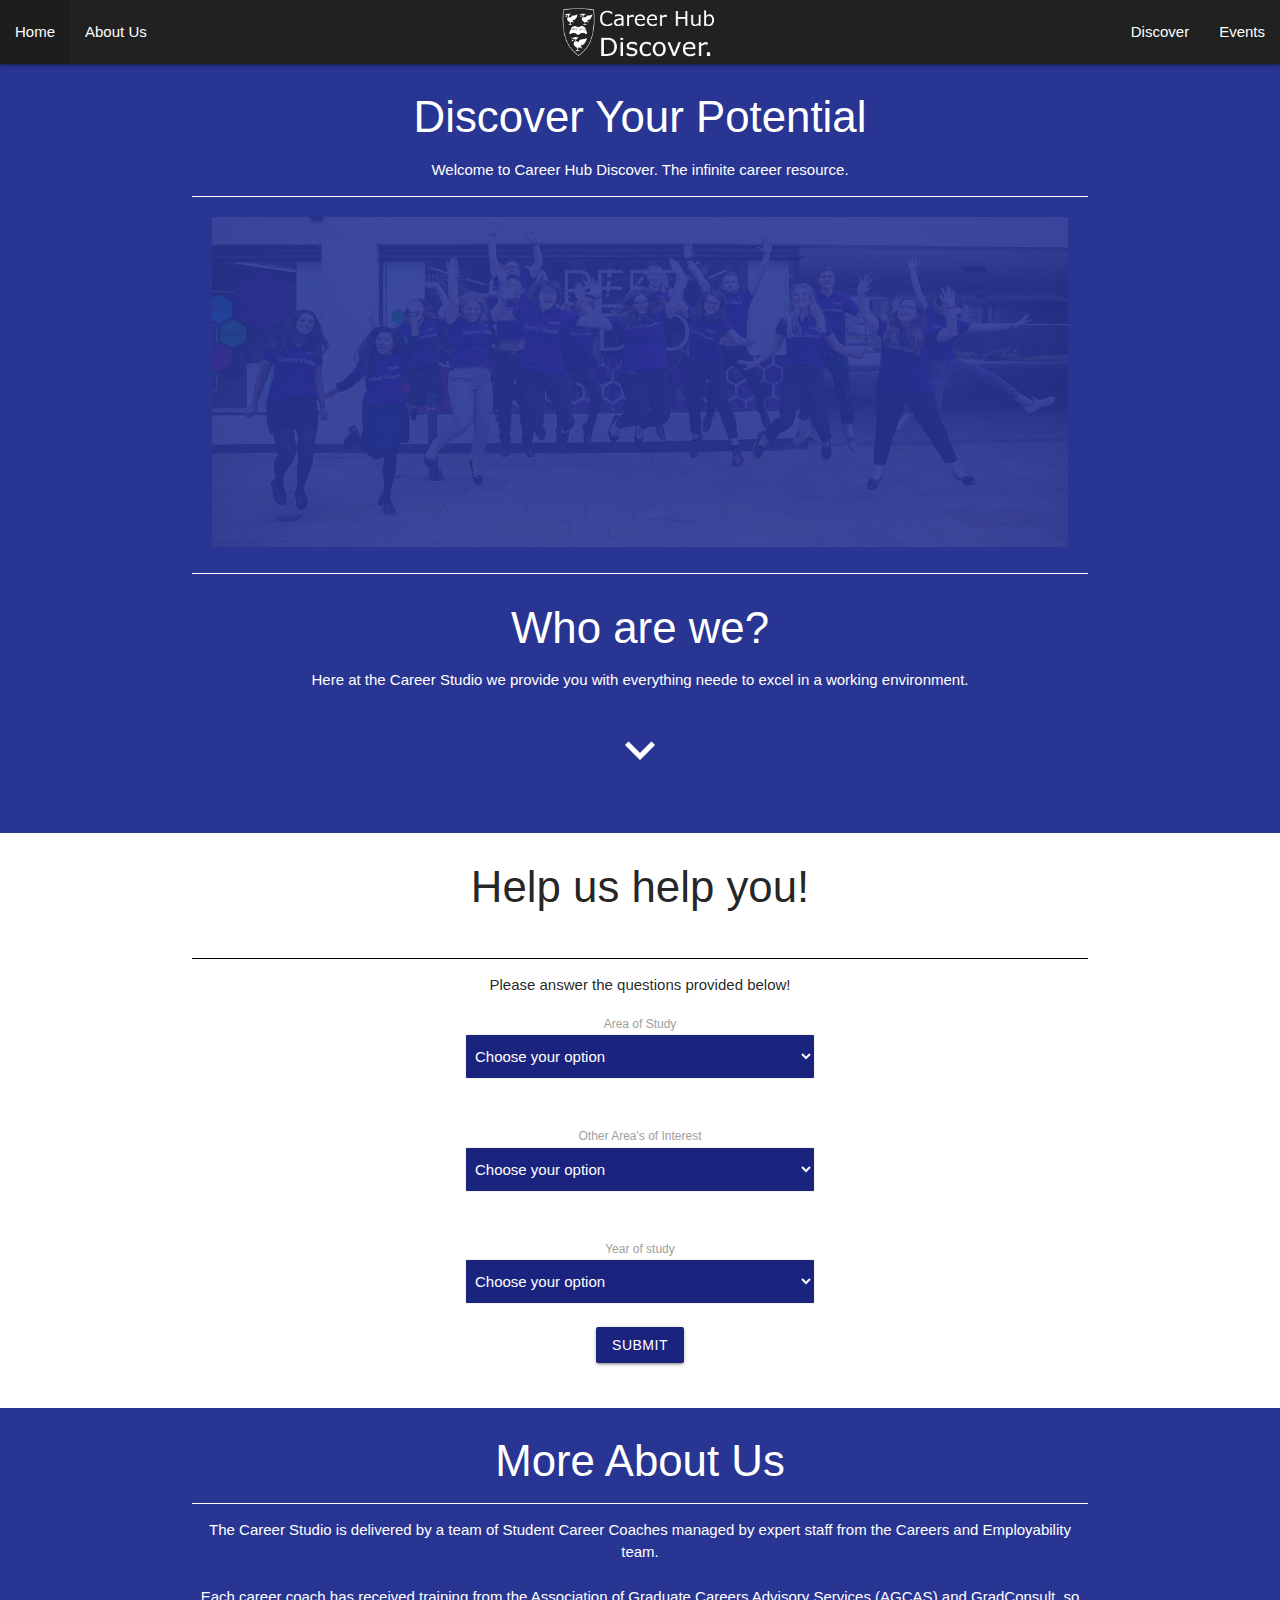
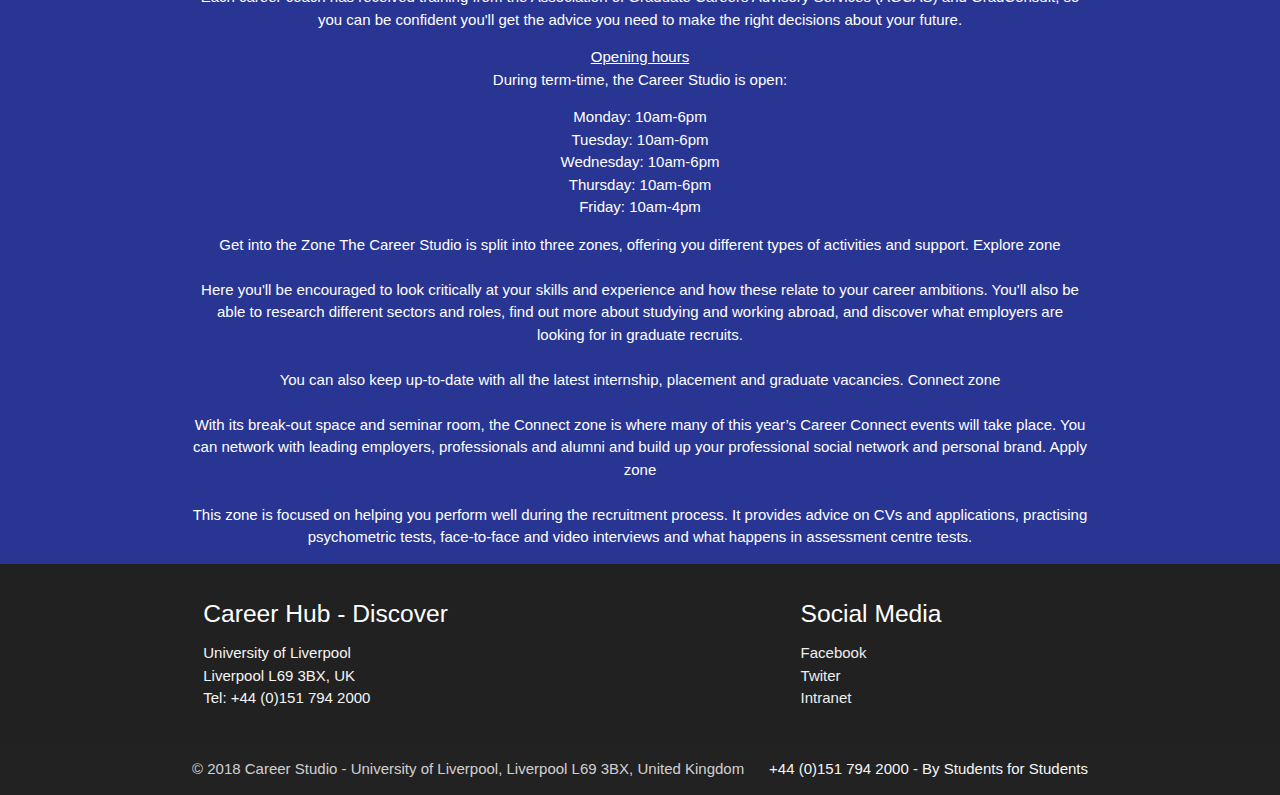
==== index.html @ 16ace49c "First Done" ====
<!DOCTYPE html>
<html lang="en" style="scroll-behavior: smooth;">
<head>
    <meta charset="UTF-8">
    <meta name="viewport" content="width=device-width, initial-scale=1.0">
    <link rel="stylesheet" href="https://cdnjs.cloudflare.com/ajax/libs/materialize/1.0.0/css/materialize.min.css">
    <link href="https://fonts.googleapis.com/icon?family=Material+Icons" rel="stylesheet">
    <link rel="stylesheet" href="Style.css">
    <script src="https://cdnjs.cloudflare.com/ajax/libs/materialize/1.0.0/js/materialize.min.js"></script>
    <meta http-equiv="X-UA-Compatible" content="ie=edge">
    <title>Career Hub - Discover</title>
</head>
<body class="indigo darken-3">
    <nav>
        <div class="nav-wrapper grey darken-4">
            <img src="Logo.png" class="brand-logo center" style="center-align" width="170px" height="67px">             
                <ul id="nav-mobile" class="left hide-on-med-and-down">
                    <li><a href="index.html">Home</a></li>
                    <li><a href="https://www.liverpool.ac.uk/careers/career-studio/">About Us</a></li>
                </ul>

                <ul id="nav-mobile" class="right hide-on-med-and-down">
                    <li><a href="#section2">Discover</a></li>
                    <li><a href="https://www.liverpool.ac.uk/careers/employment-fairs-and-events/">Events</a></li>
                </ul>
        </div>
    </nav>

    <div class="container" style="center">
        <div class="center">
            <h3 class="white-text"> Discover Your Potential </h3>
            <p class="white-text">Welcome to Career Hub Discover. The infinite career resource.</p>
            <div class="white divider"></div>
            <img src="Home.jpg" style="opacity: .1; padding: 20px" width="100%">
            <div class="white divider"></div>
            <h3 class="white-text">Who are we?</h3>
            <p class="white-text"> Here at the Career Studio we provide you with everything neede to excel in a working environment.</p>
            <div class="section pointer" id="section1"> 
                <div style="text-align: center;"> 
                    <a href="#section2" style="text-align: center; color: white;"><i class="material-icons medium">keyboard_arrow_down</i></a>
                </div>
            </div>
        </div> 
    </div>

    <div class="white" id="section2">
        <div class="container" style="center">
            <div class="center">
                <h3 style="padding: 30px">Help us help you!</h3>
                <div class="black divider"></div>
                <p> Please answer the questions provided below! </p>
            </div> 
        </div>
        <div class="container" style="center; width: 350px">
            <div class="center">
                <label>Area of Study</label>
                <select class="browser-default indigo darken-4 white-text">
                <option value="" disabled selected>Choose your option</option>
                <option value="1">Mathematics</option>
                <option value="2">Computer Science</option>
                <option value="3">Business</option>
                </select>
                <br>
                <br>
                <label>Other Area's of Interest</label>
                <select class="browser-default indigo darken-4 white-text">
                <option value="" disabled selected>Choose your option</option>
                <option value="1">Sport Science</option>
                <option value="2">Biology</option>
                <option value="3">Engineering</option>
                </select>
                <br>
                <br>
                <label>Year of study</label>
                <select class="browser-default indigo darken-4 white-text">
                <option value="" disabled selected>Choose your option</option>
                <option value="1">1</option>
                <option value="2">2</option>
                <option value="3">3</option>
                <option value="3">4</option>
                <option value="3">5</option>
                </select>
                
                <br>
                <a href="Output.html" class="waves-effect waves-light btn indigo darken-4">Submit</a>
            </div>
        </div>
        <br>
        <br>
    </div>

    <div class="white-text">
        <div class="container" style="center">
            <div class="center">
                <h3> More About Us </h3>
                <div class="white divider"></div>
                <p> 
                    The Career Studio is delivered by a team of Student Career Coaches managed by expert staff from the Careers and Employability team.
                    <br>
                    <br>
                    Each career coach has received training from the Association of Graduate Careers Advisory Services (AGCAS) and GradConsult, so you can be confident you'll get the advice you need to make the right decisions about your future.
                    <br>
                </p>
                <p><u>Opening hours</u> 
                    <br>
                    During term-time, the Career Studio is open: </p>
                <ul>
                    <li>Monday: 10am-6pm</li>
                    <li>Tuesday: 10am-6pm</li>
                    <li>Wednesday: 10am-6pm</li>
                    <li>Thursday: 10am-6pm</li>
                    <li>Friday: 10am-4pm</li>
                </ul>
                   
                        
                    Get into the Zone
                        
                    The Career Studio is split into three zones, offering you different types of activities and support.
                    Explore zone
                    <br>
                    <br>
                    Here you'll be encouraged to look critically at your skills and experience and how these relate to your career ambitions. You'll also be able to research different sectors and roles, find out more about studying and working abroad, and discover what employers are looking for in graduate recruits.
                    <br>
                    <br>
                    You can also keep up-to-date with all the latest internship, placement and graduate vacancies.
                    Connect zone
                    <br>
                    <br>
                    With its break-out space and seminar room, the Connect zone is where many of this year’s Career Connect events will take place. You can network with leading employers, professionals and alumni and build up your professional social network and personal brand.
                    Apply zone
                    <br>
                    <br>    
                    This zone is focused on helping you perform well during the recruitment process.  It provides advice on CVs and applications, practising psychometric tests, face-to-face and video interviews and what happens in assessment centre tests.




                </p>
            </div>
        </div>
    </div>
    <footer class="page-footer grey darken-4">
            <div class="container">
              <div class="row">
                <div class="col l6 s12">
                  <h5 class="white-text">Career Hub - Discover </h5>
                  <p class="grey-text text-lighten-4">University of Liverpool<br>Liverpool L69 3BX,  UK<br> Tel: +44 (0)151 794 2000</p>
                </div>
                <div class="col l4 offset-l2 s12">
                  <h5 class="white-text">Social Media</h5>
                  <ul>
                    <li><a class="grey-text text-lighten-3" href="#!">Facebook</a></li>
                    <li><a class="grey-text text-lighten-3" href="#!">Twiter</a></li>
                    <li><a class="grey-text text-lighten-3" href="#!">Intranet</a></li>
                  </ul>
                </div>
              </div>
            </div>
            <div class="footer-copyright">
              <div class="container">
              © 2018 Career Studio - University of Liverpool, Liverpool L69 3BX, United Kingdom
              <a class="grey-text text-lighten-4 right" href="#!">+44 (0)151 794 2000 - By Students for Students</a>
              </div>
            </div>
          </footer>

        <script> 
            $(document).ready(function(){
                                $("a").on('click', function(event) {
                                if (this.hash !== "") {
                                    event.preventDefault();
                                    var hash = this.hash;
                                    $('html, body').animate({
                                    scrollTop: $(hash).offset().top
                                    }, 800, function(){
                                    window.location.hash = hash;
                                    });
                                } 
                                });
                            });


            document.addEventListener('DOMContentLoaded', function() {
                var elems = document.querySelectorAll('.sidenav');
                var instances = M.Sidenav.init(elems, options);
            });

                  // Or with jQuery

            $(document).ready(function(){
                $('.sidenav').sidenav();
            });

            var instance = M.FormSelect.getInstance(elem);

            document.addEventListener('DOMContentLoaded', function() {
                var elems = document.querySelectorAll('select');
                var instances = M.FormSelect.init(elems, options);
            });

            // Or with jQuery

            $(document).ready(function(){
                $('select').formSelect();
            });
        </script>
        <script src="https://cdnjs.cloudflare.com/ajax/libs/materialize/1.0.0/js/materialize.min.js"></script>
</body>
</html>
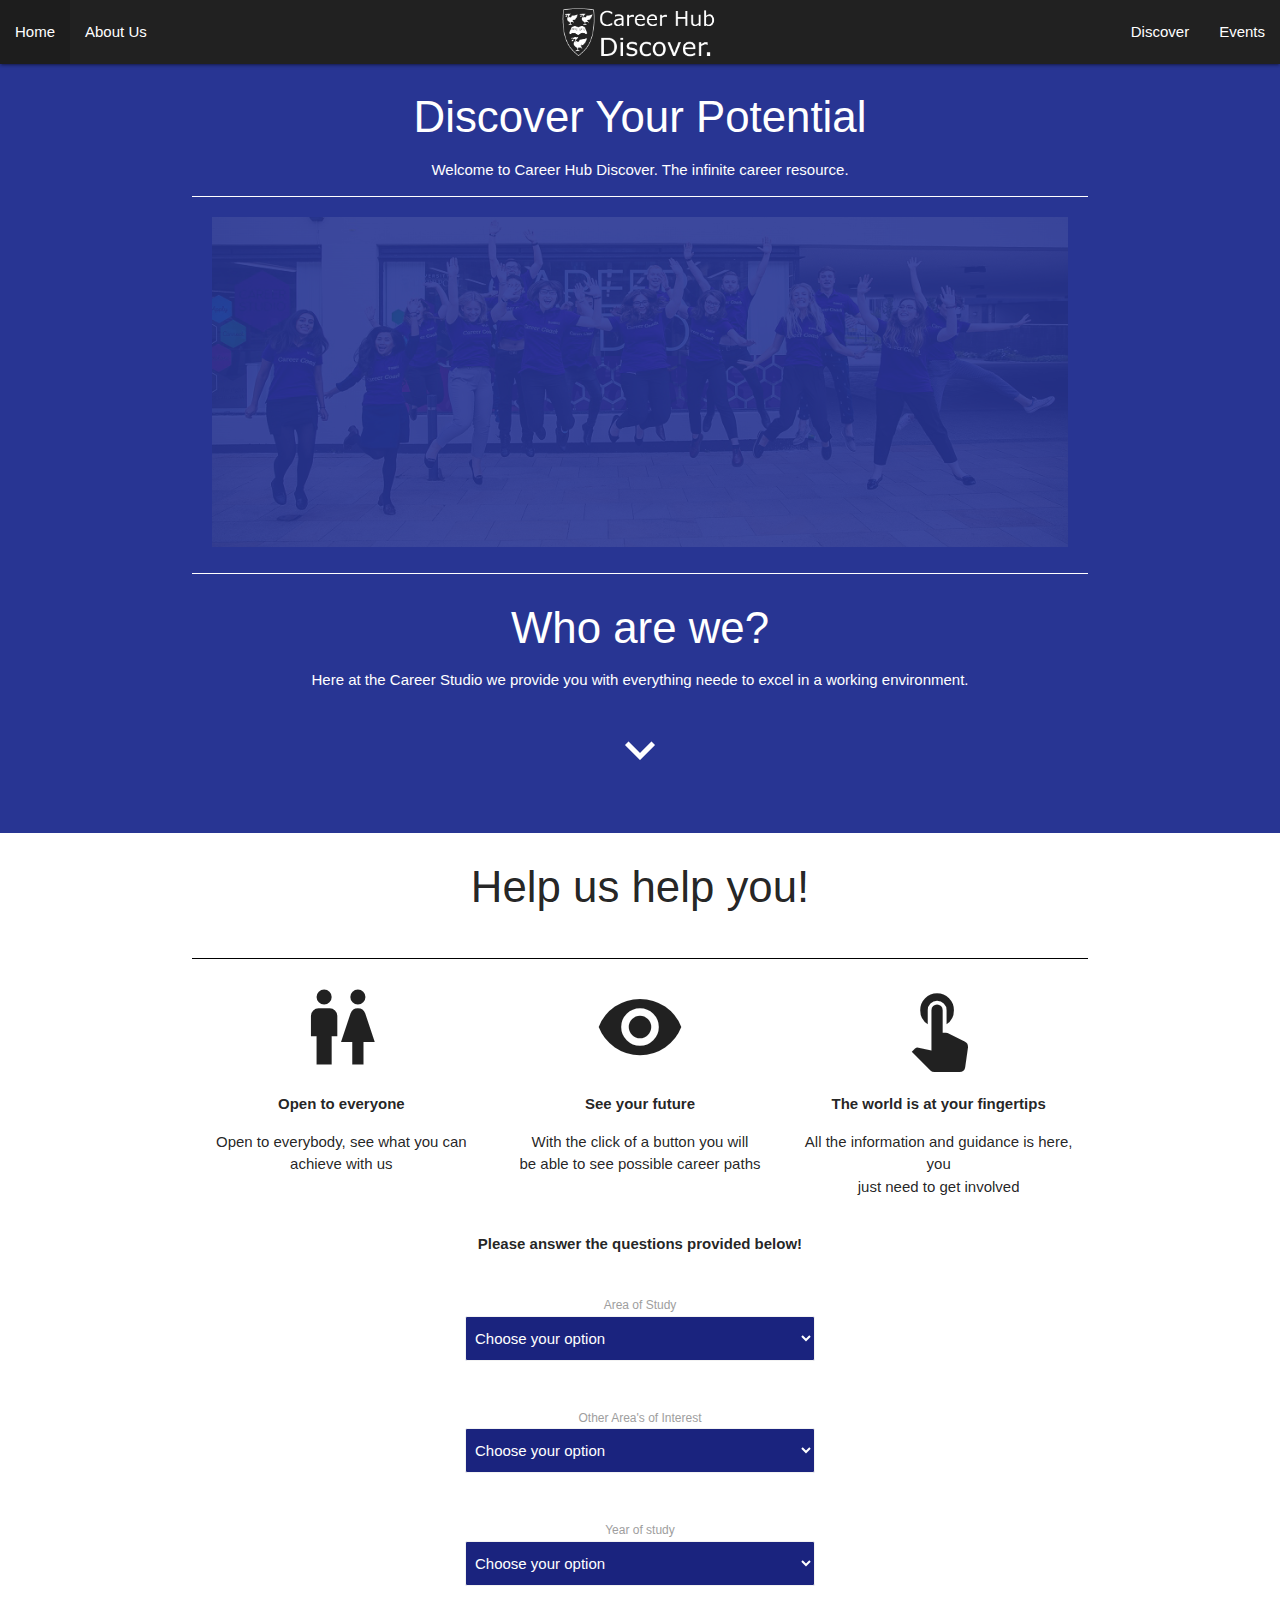
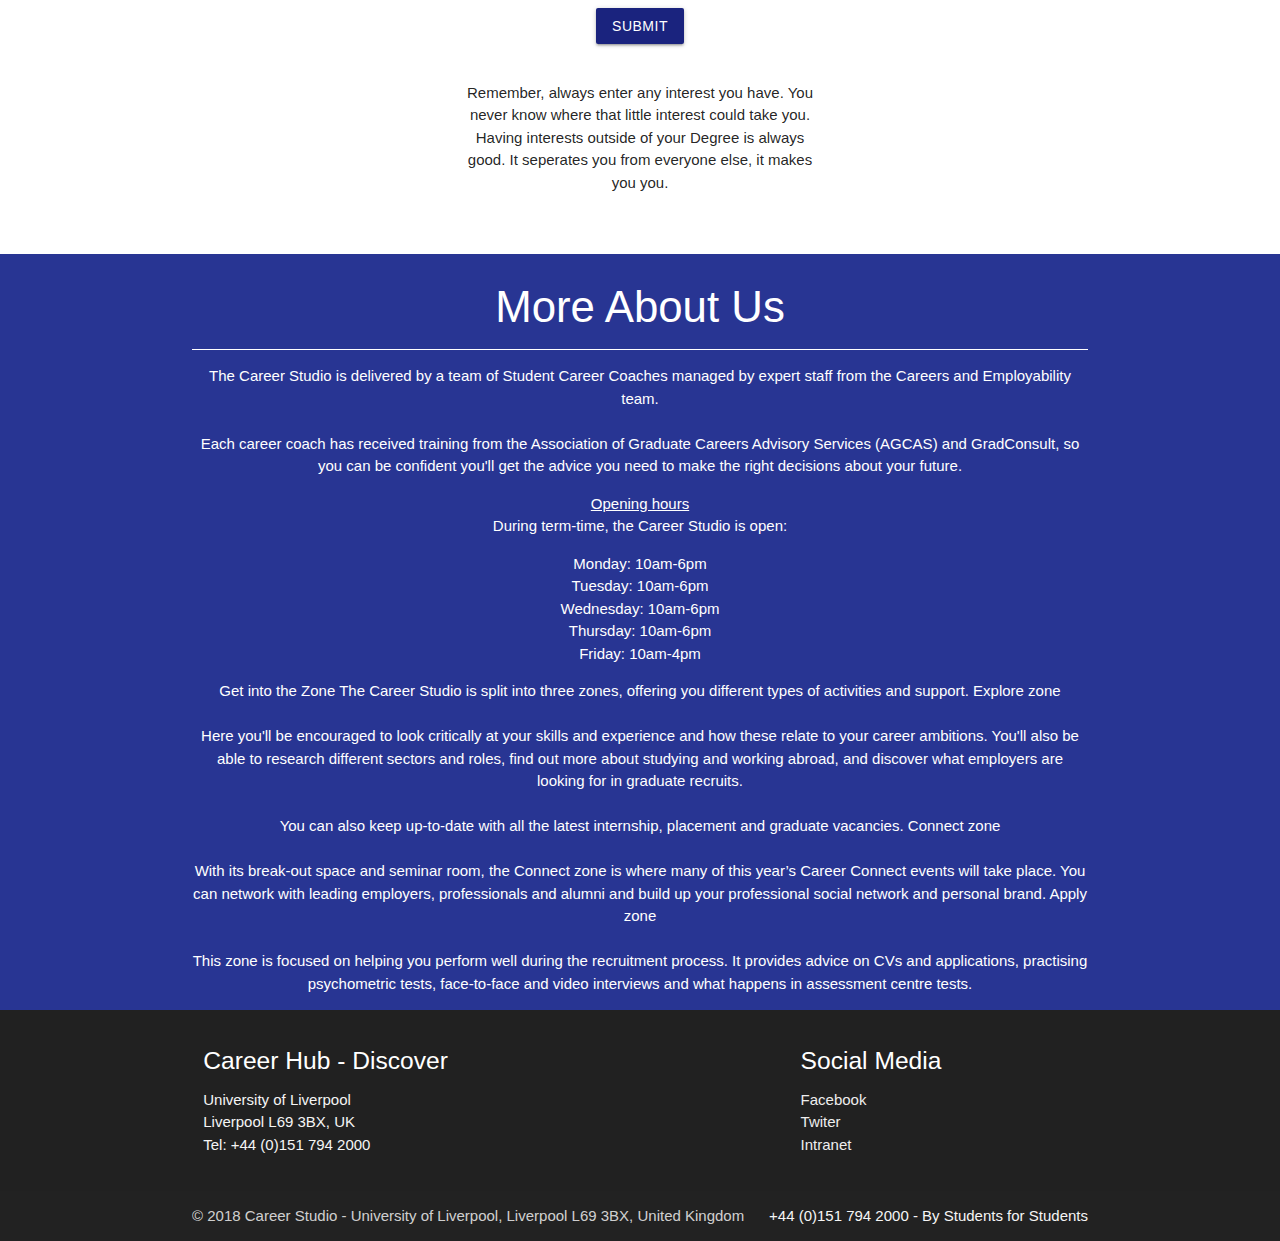
==== commit 9bd05e34: "Added some extra graphics" ====
--- a/index.html
+++ b/index.html
@@ -48,11 +48,47 @@
             <div class="center">
                 <h3 style="padding: 30px">Help us help you!</h3>
                 <div class="black divider"></div>
-                <p> Please answer the questions provided below! </p>
             </div> 
         </div>
+        
+        <div class="row">
+            <div class="container" style="center">
+                <div class="center">
+                    <div class="col s4">
+                    <br>
+                    <!-- Promo Content 1 goes here -->
+                    <i class="large material-icons">wc</i>
+                    <p><b> Open to everyone </b></p>
+                    <p> Open to everybody, see what you can <br>achieve with us  </p>
+                    </div>
+
+                    <div class="col s4">
+                    <br>
+                    <!-- Promo Content 2 goes here -->
+                    <i class="large material-icons">visibility</i>
+                    <p><b> See your future </b></p>
+                    <p> With the click of a button you will <br>be able to see possible career paths  </p>
+                    </div>
+
+                    <div class="col s4">
+                    <br>
+                    <!-- Promo Content 3 goes here -->
+                    <i class="large material-icons">touch_app</i>
+                    <p><b> The world is at your fingertips </b></p>
+                    <p> All the information and guidance is here, you <br>just need to get involved </p>
+                    </div>
+                    <br>
+                    <br>
+                </div>
+            </div>
+        </div>
+
+        
+            
         <div class="container" style="center; width: 350px">
             <div class="center">
+                <p><b>Please answer the questions provided below!</b></p>
+                <br>
                 <label>Area of Study</label>
                 <select class="browser-default indigo darken-4 white-text">
                 <option value="" disabled selected>Choose your option</option>
@@ -83,6 +119,11 @@
                 
                 <br>
                 <a href="Output.html" class="waves-effect waves-light btn indigo darken-4">Submit</a>
+                <br>
+                <br>
+                <p> Remember, always enter any interest you have. You never know where that little interest could take you. 
+                    Having interests outside of your Degree is always good. It seperates you from everyone else, it makes you you.
+                </p>
             </div>
         </div>
         <br>
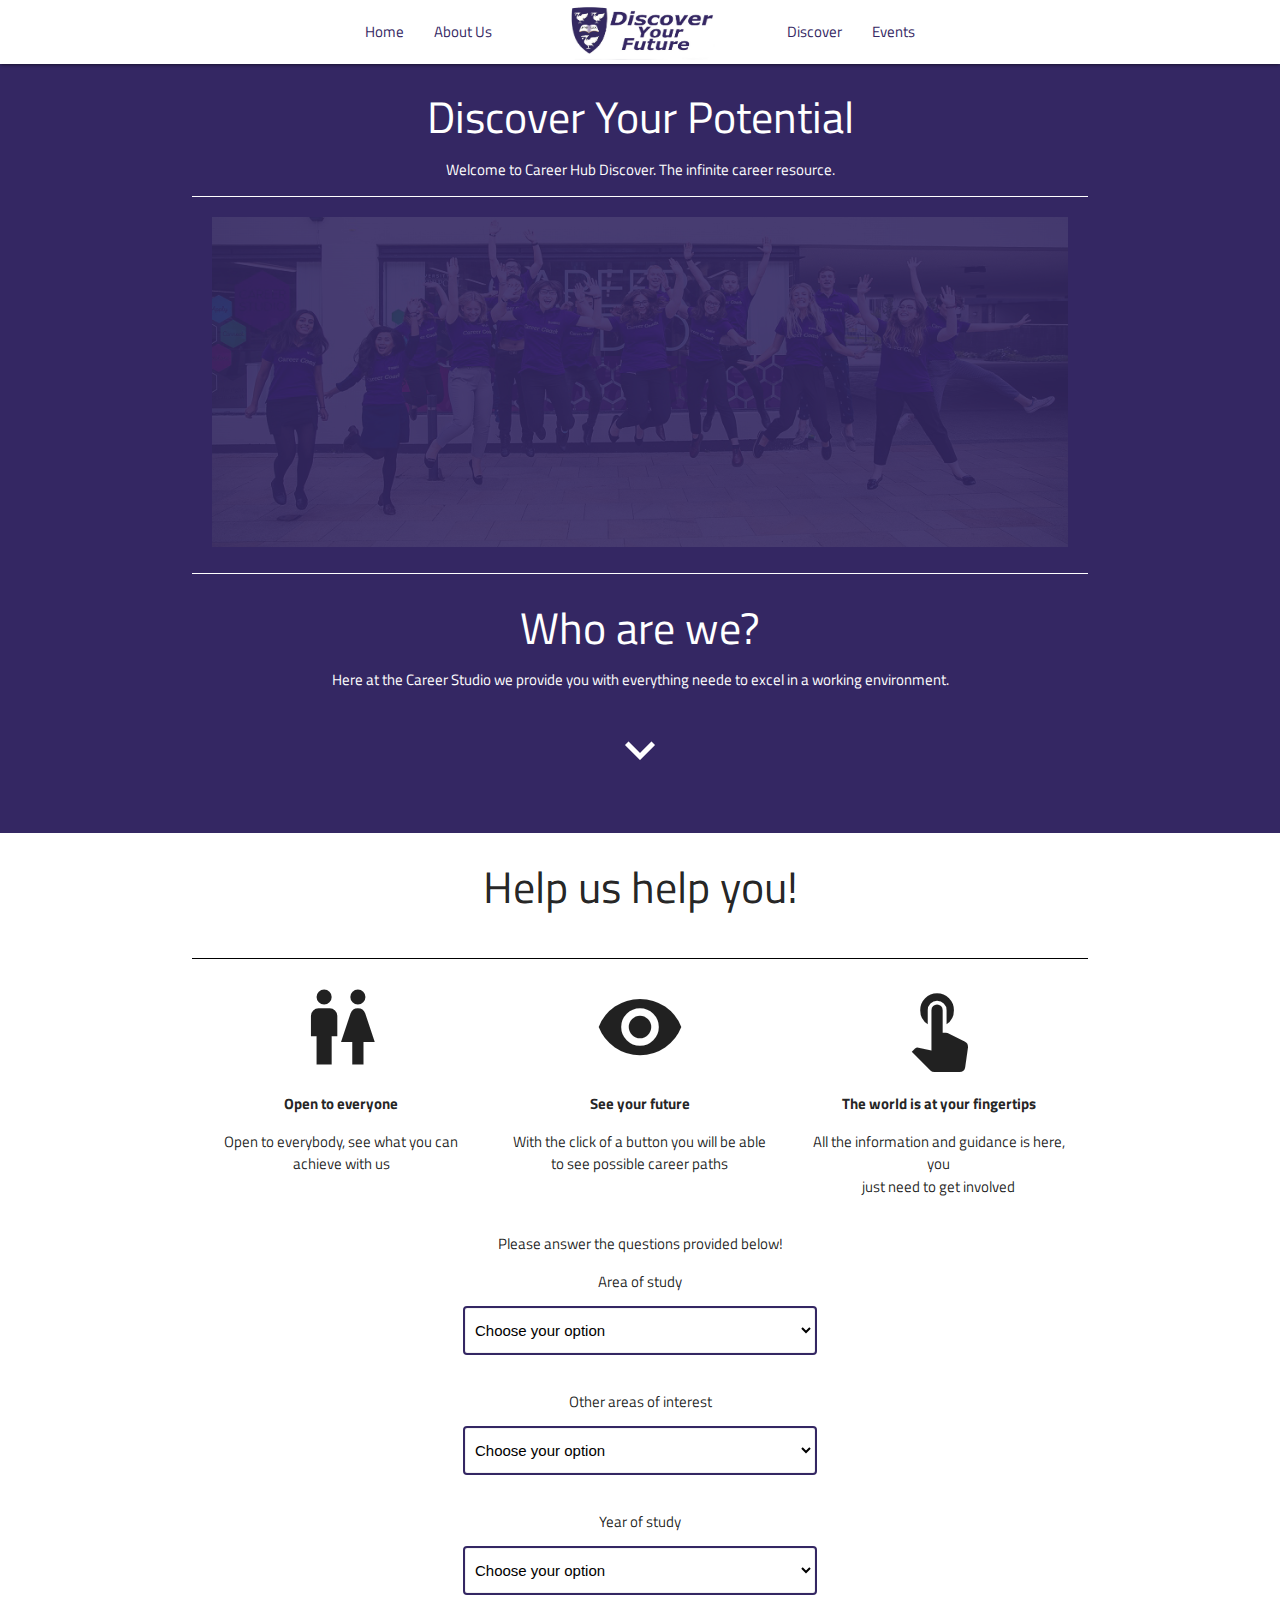
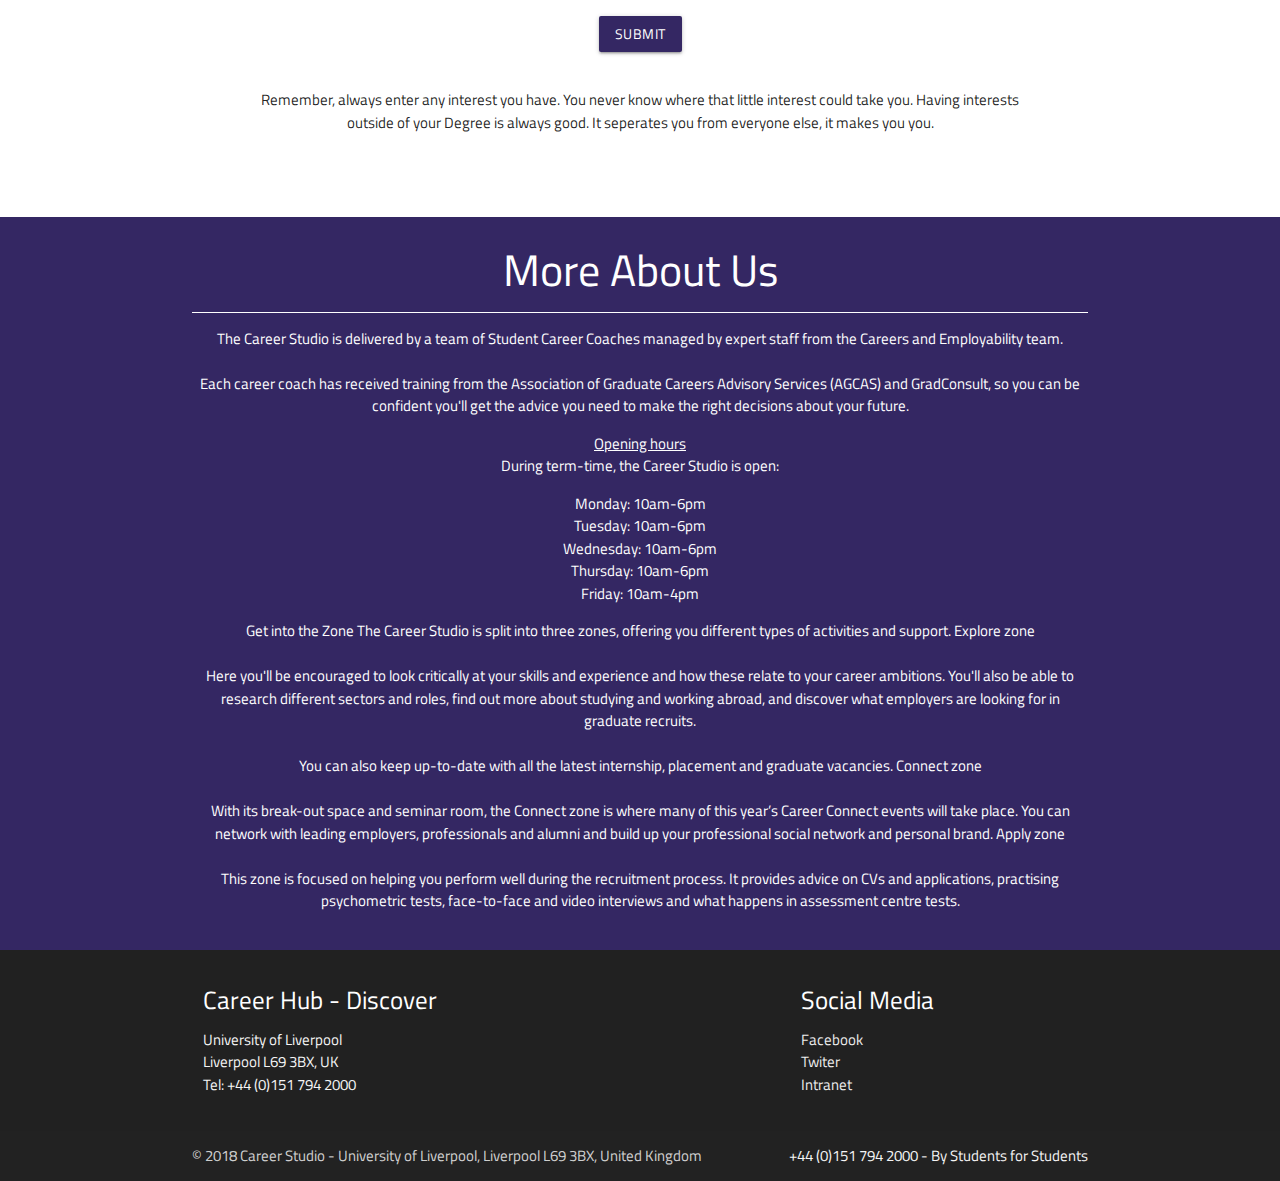
==== commit 141b5482: "Changed Design" ====
--- a/index.html
+++ b/index.html
@@ -2,6 +2,7 @@
 <html lang="en" style="scroll-behavior: smooth;">
 <head>
     <meta charset="UTF-8">
+    <link href='https://fonts.googleapis.com/css?family=Titillium Web' rel='stylesheet'>
     <meta name="viewport" content="width=device-width, initial-scale=1.0">
     <link rel="stylesheet" href="https://cdnjs.cloudflare.com/ajax/libs/materialize/1.0.0/css/materialize.min.css">
     <link href="https://fonts.googleapis.com/icon?family=Material+Icons" rel="stylesheet">
@@ -10,18 +11,18 @@
     <meta http-equiv="X-UA-Compatible" content="ie=edge">
     <title>Career Hub - Discover</title>
 </head>
-<body class="indigo darken-3">
+<body style="background-color:#342763">
     <nav>
-        <div class="nav-wrapper grey darken-4">
-            <img src="Logo.png" class="brand-logo center" style="center-align" width="170px" height="67px">             
-                <ul id="nav-mobile" class="left hide-on-med-and-down">
-                    <li><a href="index.html">Home</a></li>
-                    <li><a href="https://www.liverpool.ac.uk/careers/career-studio/">About Us</a></li>
+        <div class="nav-wrapper white">
+            <img src="Logooo.jpg" class="brand-logo center" style="center-align" width="150px" height="60px">             
+                <ul id="nav-mobile" class="left hide-on-med-and-down" style="padding-left: 350px">
+                    <li><a href="index.html" style="color:#342763">Home</a></li>
+                    <li><a href="https://www.liverpool.ac.uk/careers/career-studio/" style="color:#342763">About Us</a></li>
                 </ul>
 
-                <ul id="nav-mobile" class="right hide-on-med-and-down">
-                    <li><a href="#section2">Discover</a></li>
-                    <li><a href="https://www.liverpool.ac.uk/careers/employment-fairs-and-events/">Events</a></li>
+                <ul id="nav-mobile" class="right hide-on-med-and-down" style="padding-right: 350px;">
+                    <li><a href="#section2" style="color:#342763">Discover</a></li>
+                    <li><a href="https://www.liverpool.ac.uk/careers/employment-fairs-and-events/" style="color:#342763">Events</a></li>
                 </ul>
         </div>
     </nav>
@@ -56,7 +57,6 @@
                 <div class="center">
                     <div class="col s4">
                     <br>
-                    <!-- Promo Content 1 goes here -->
                     <i class="large material-icons">wc</i>
                     <p><b> Open to everyone </b></p>
                     <p> Open to everybody, see what you can <br>achieve with us  </p>
@@ -64,51 +64,42 @@
 
                     <div class="col s4">
                     <br>
-                    <!-- Promo Content 2 goes here -->
                     <i class="large material-icons">visibility</i>
                     <p><b> See your future </b></p>
-                    <p> With the click of a button you will <br>be able to see possible career paths  </p>
+                    <p> With the click of a button you will be able <br>to see possible career paths  </p>
                     </div>
 
                     <div class="col s4">
                     <br>
-                    <!-- Promo Content 3 goes here -->
                     <i class="large material-icons">touch_app</i>
                     <p><b> The world is at your fingertips </b></p>
                     <p> All the information and guidance is here, you <br>just need to get involved </p>
                     </div>
-                    <br>
-                    <br>
-                </div>
-            </div>
-        </div>
-
-        
-            
+                </div>
+            </div>
+        </div>
+
         <div class="container" style="center; width: 350px">
             <div class="center">
-                <p><b>Please answer the questions provided below!</b></p>
-                <br>
-                <label>Area of Study</label>
-                <select class="browser-default indigo darken-4 white-text">
+                <p>Please answer the questions provided below!</p>
+                <p>Area of study</p>
+                <select class="browser-default" style="outline: 2px solid #342763">
                 <option value="" disabled selected>Choose your option</option>
                 <option value="1">Mathematics</option>
                 <option value="2">Computer Science</option>
                 <option value="3">Business</option>
                 </select>
                 <br>
-                <br>
-                <label>Other Area's of Interest</label>
-                <select class="browser-default indigo darken-4 white-text">
+                <p>Other areas of interest</p>
+                <select class="browser-default" style="outline: 2px solid #342763">
                 <option value="" disabled selected>Choose your option</option>
                 <option value="1">Sport Science</option>
                 <option value="2">Biology</option>
                 <option value="3">Engineering</option>
                 </select>
                 <br>
-                <br>
-                <label>Year of study</label>
-                <select class="browser-default indigo darken-4 white-text">
+                <p> Year of study </p>
+                <select class="browser-default" style="outline: 2px solid #342763">
                 <option value="" disabled selected>Choose your option</option>
                 <option value="1">1</option>
                 <option value="2">2</option>
@@ -118,14 +109,15 @@
                 </select>
                 
                 <br>
-                <a href="Output.html" class="waves-effect waves-light btn indigo darken-4">Submit</a>
-                <br>
-                <br>
-                <p> Remember, always enter any interest you have. You never know where that little interest could take you. 
-                    Having interests outside of your Degree is always good. It seperates you from everyone else, it makes you you.
-                </p>
-            </div>
-        </div>
+                <a href="Output.html" class="waves-effect waves-light btn" style="background-color: #342763">Submit</a>
+                <br>
+                <br>
+            </div>
+        </div>
+        <p style="text-align: center"> Remember, always enter any interest you have. You never know where that little interest could take you. 
+            Having interests <br>outside of your Degree is always good. It seperates you from everyone else, it makes you you.
+        </p>
+        <br>
         <br>
         <br>
     </div>
@@ -172,11 +164,8 @@
                     <br>
                     <br>    
                     This zone is focused on helping you perform well during the recruitment process.  It provides advice on CVs and applications, practising psychometric tests, face-to-face and video interviews and what happens in assessment centre tests.
-
-
-
-
                 </p>
+                <br>
             </div>
         </div>
     </div>
--- a/Style.css
+++ b/Style.css
@@ -0,0 +1,7 @@
+body {
+    font-family: 'Titillium Web';
+}
+
+nav {
+    color: Blue;
+}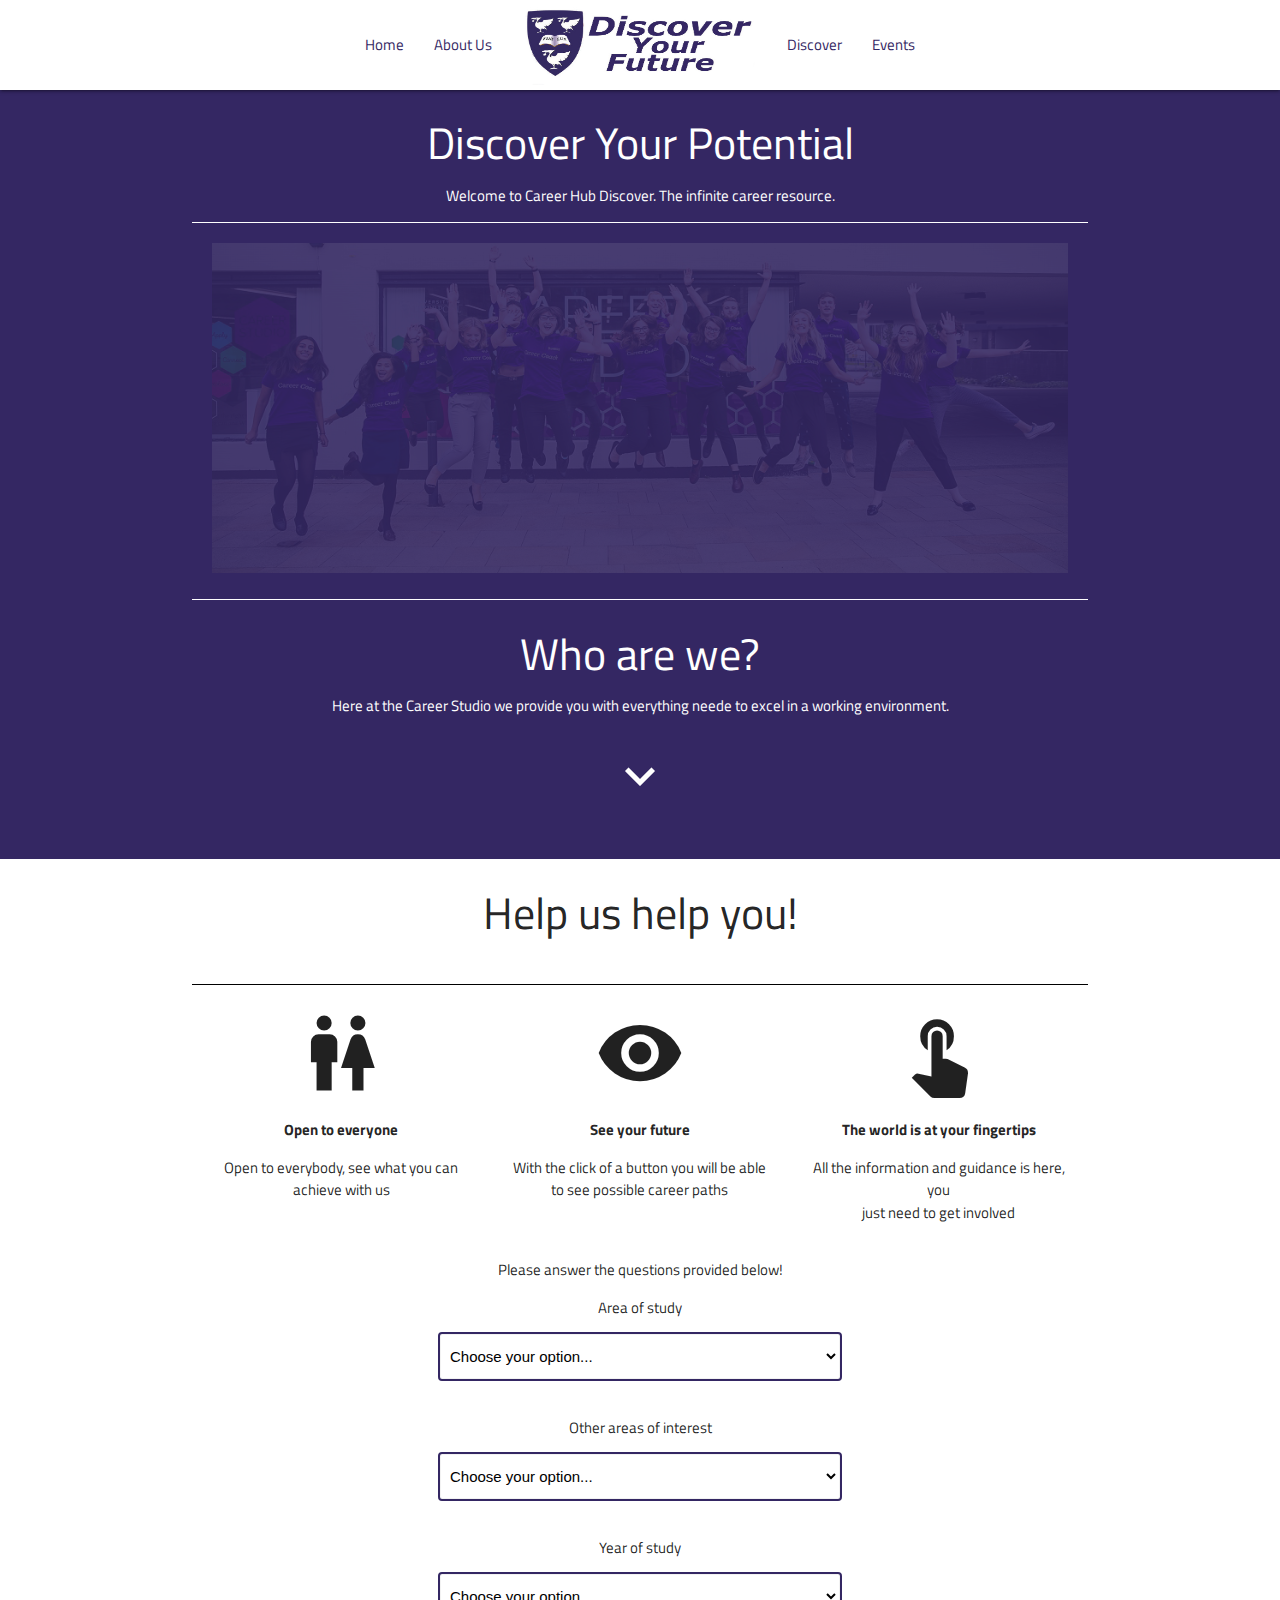
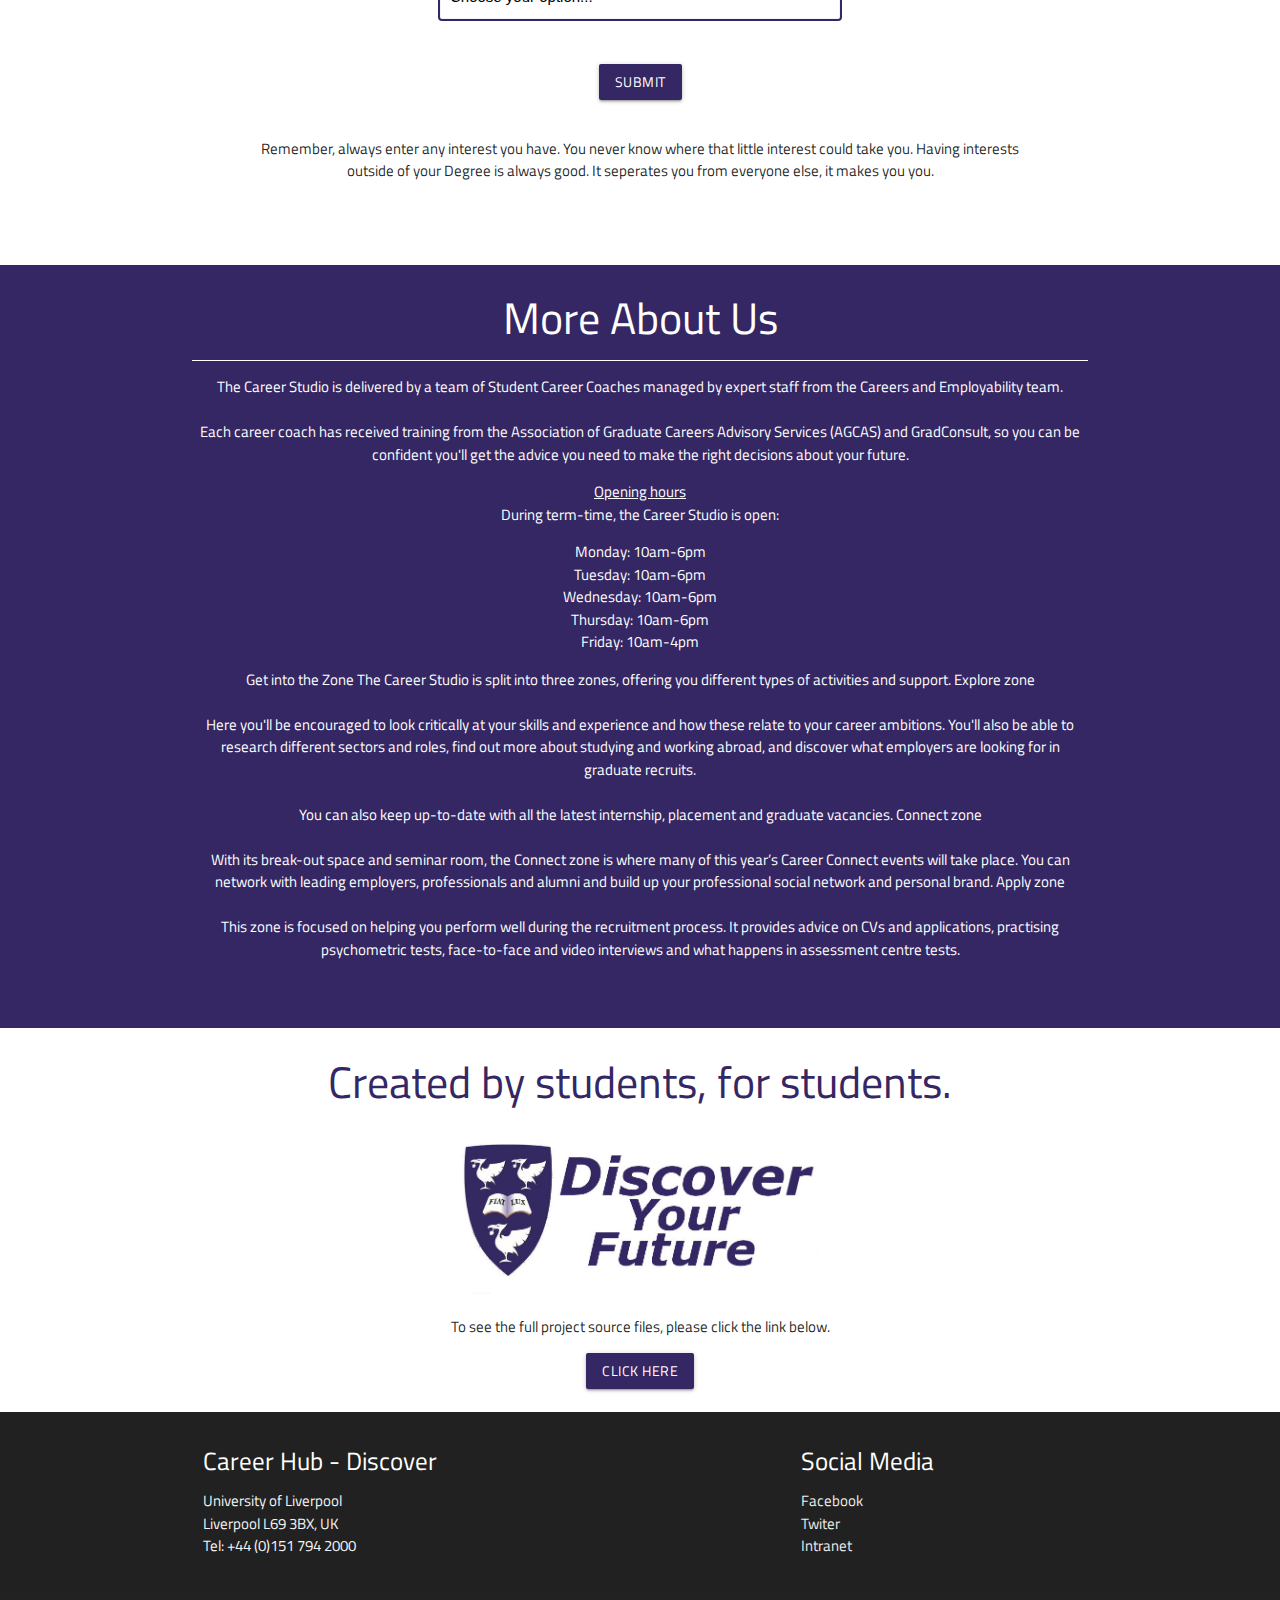
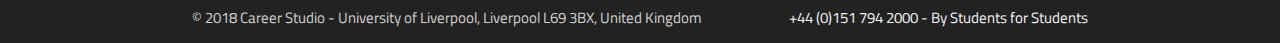
==== commit f8f8e336: "big changes" ====
--- a/index.html
+++ b/index.html
@@ -14,7 +14,7 @@
 <body style="background-color:#342763">
     <nav>
         <div class="nav-wrapper white">
-            <img src="Logooo.jpg" class="brand-logo center" style="center-align" width="150px" height="60px">             
+            <img src="Logooo.jpg" class="brand-logo center" style="center-align" width="230px" height="85px">             
                 <ul id="nav-mobile" class="left hide-on-med-and-down" style="padding-left: 350px">
                     <li><a href="index.html" style="color:#342763">Home</a></li>
                     <li><a href="https://www.liverpool.ac.uk/careers/career-studio/" style="color:#342763">About Us</a></li>
@@ -79,35 +79,34 @@
             </div>
         </div>
 
-        <div class="container" style="center; width: 350px">
+        <div class="container" style="center; width: 400px">
             <div class="center">
                 <p>Please answer the questions provided below!</p>
                 <p>Area of study</p>
                 <select class="browser-default" style="outline: 2px solid #342763">
-                <option value="" disabled selected>Choose your option</option>
+                <option value="" disabled selected>Choose your option...</option>
                 <option value="1">Mathematics</option>
-                <option value="2">Computer Science</option>
+                <option value="2">Software Development</option>
                 <option value="3">Business</option>
                 </select>
                 <br>
                 <p>Other areas of interest</p>
                 <select class="browser-default" style="outline: 2px solid #342763">
-                <option value="" disabled selected>Choose your option</option>
-                <option value="1">Sport Science</option>
-                <option value="2">Biology</option>
-                <option value="3">Engineering</option>
+                <option value="" disabled selected>Choose your option...</option>
+                <option value="1">Music</option>
+                <option value="2">Books</option>
+                <option value="3">Cyber Security</option>
                 </select>
                 <br>
                 <p> Year of study </p>
                 <select class="browser-default" style="outline: 2px solid #342763">
-                <option value="" disabled selected>Choose your option</option>
+                <option value="" disabled selected>Choose your option...</option>
                 <option value="1">1</option>
                 <option value="2">2</option>
                 <option value="3">3</option>
-                <option value="3">4</option>
-                <option value="3">5</option>
                 </select>
                 
+                <br>
                 <br>
                 <a href="Output.html" class="waves-effect waves-light btn" style="background-color: #342763">Submit</a>
                 <br>
@@ -169,6 +168,20 @@
             </div>
         </div>
     </div>
+
+    <div class="white">
+        <div class="container" style="center">
+            <div class="center"> 
+                <h3 style="padding-top: 30px; color: #342763"> Created by students, for students. </h3>
+                <img src="Logooo.jpg" width="40%">
+                <p> To see the full project source files, please click the link below. </p>
+                <a href="https://github.com/AndrewLawler/CareerHubDiscover" class="waves-effect waves-light btn" style="background-color: #342763">Click Here</a>
+                <br>
+                <br>
+            </div>
+        </div>
+    </div>
+
     <footer class="page-footer grey darken-4">
             <div class="container">
               <div class="row">
--- a/Style.css
+++ b/Style.css
@@ -4,4 +4,7 @@
 
 nav {
     color: Blue;
+        height: 90px;
+    line-height: 90px;
+}
 }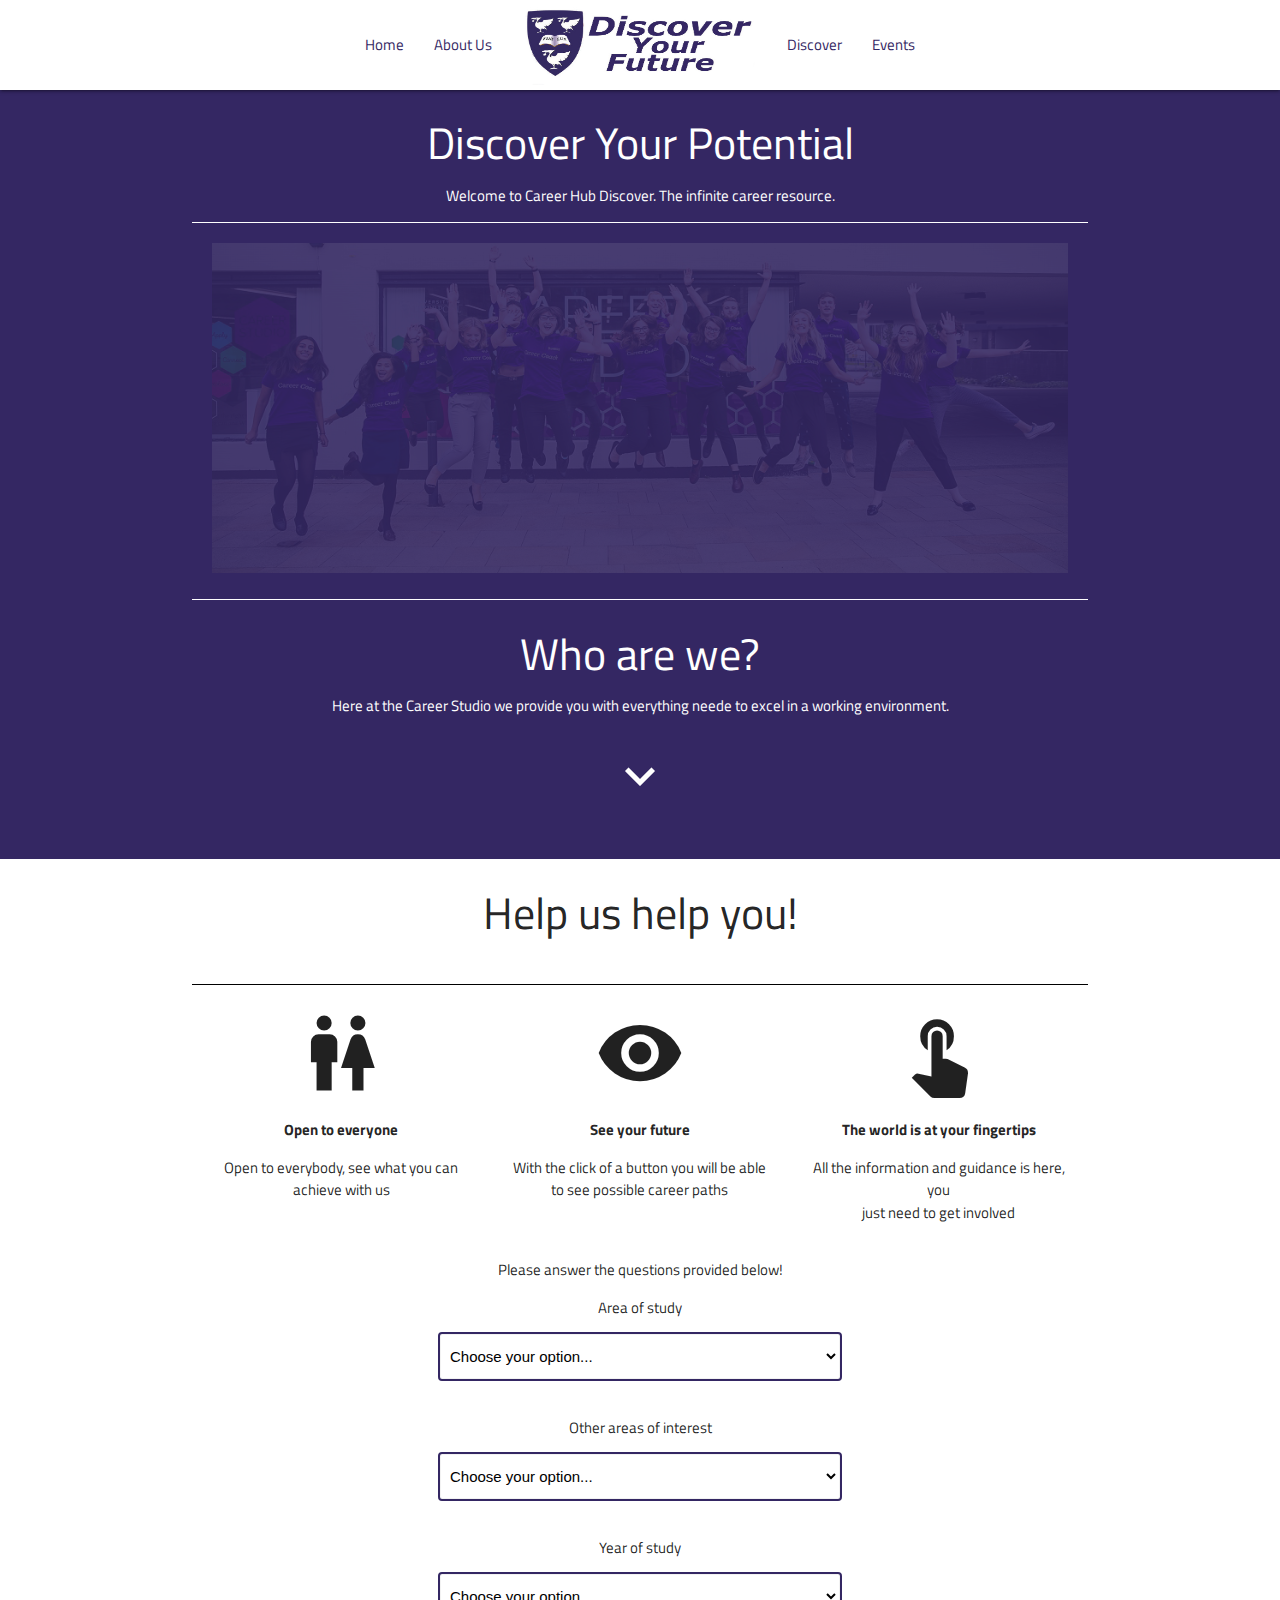
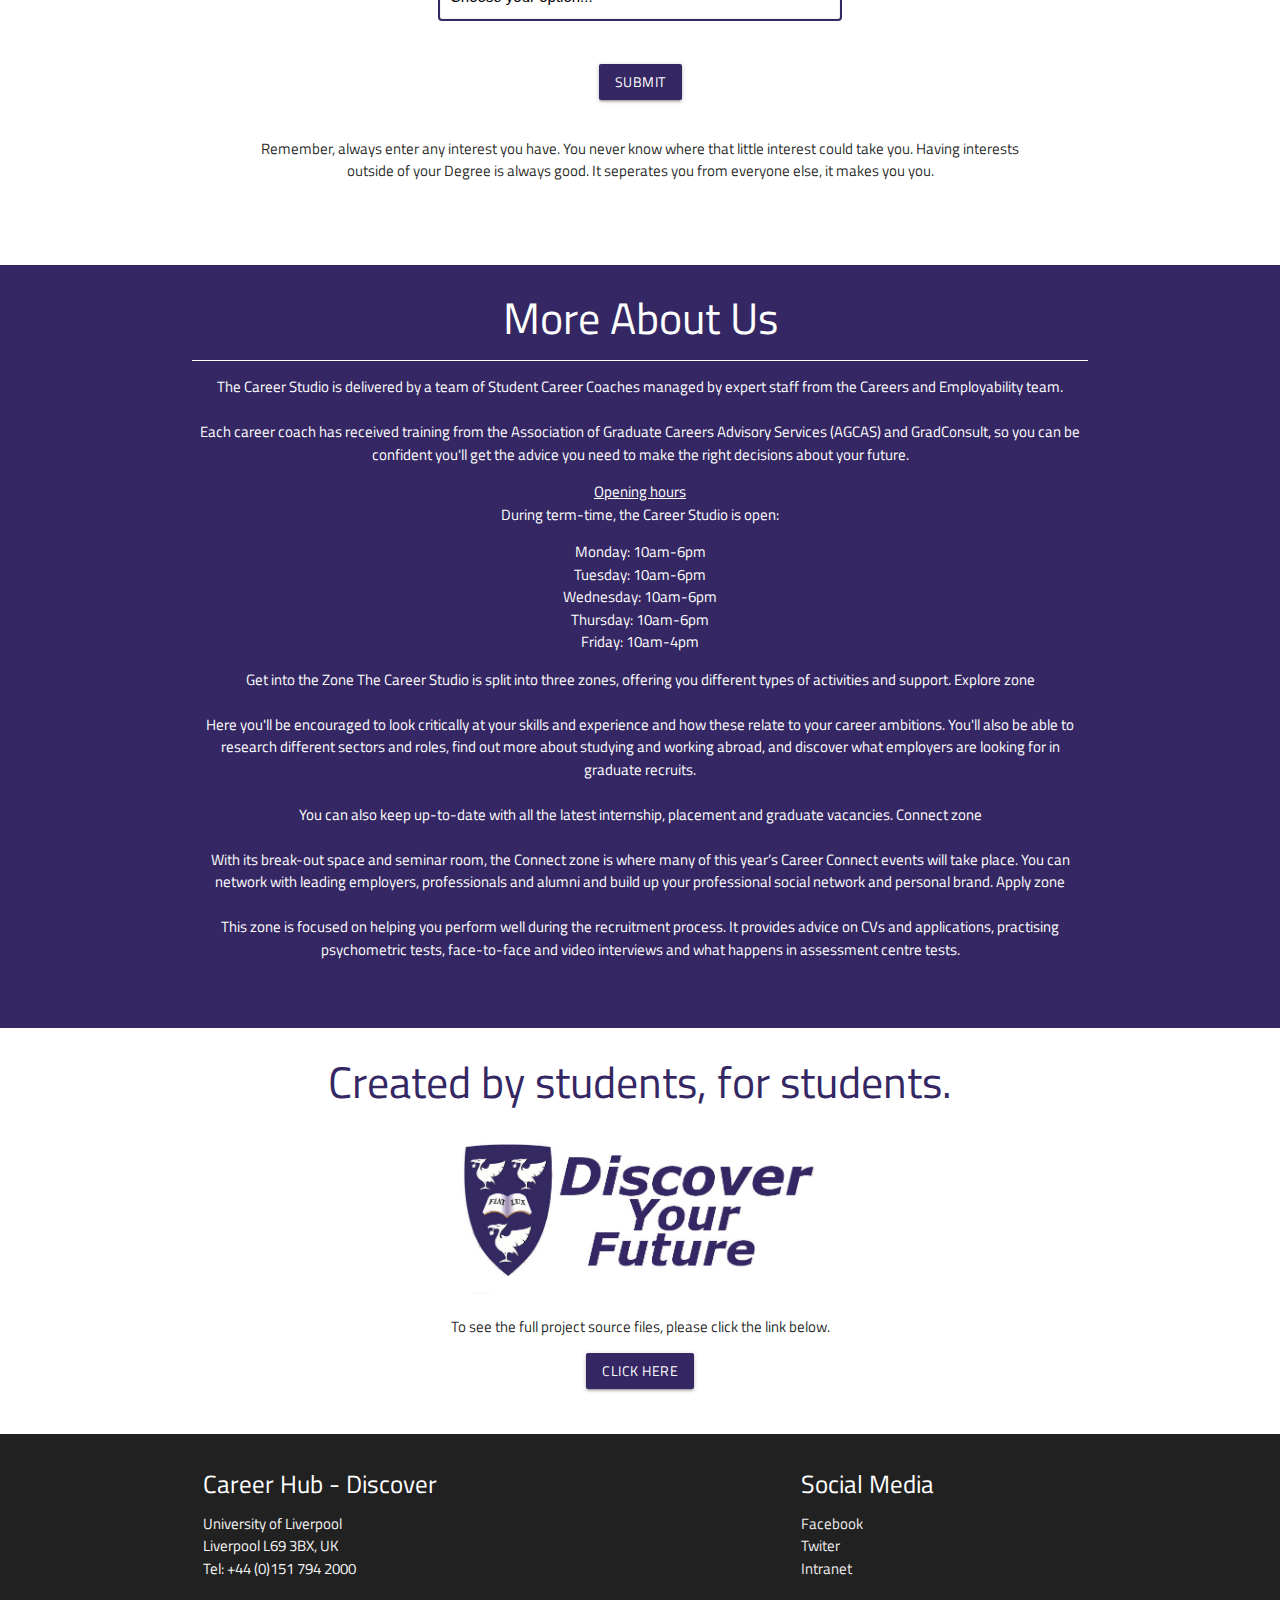
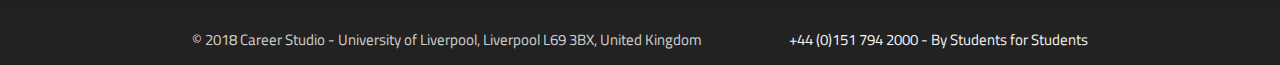
==== commit 10145827: "Final Prototype Complete" ====
--- a/index.html
+++ b/index.html
@@ -178,6 +178,7 @@
                 <a href="https://github.com/AndrewLawler/CareerHubDiscover" class="waves-effect waves-light btn" style="background-color: #342763">Click Here</a>
                 <br>
                 <br>
+                <br>
             </div>
         </div>
     </div>
